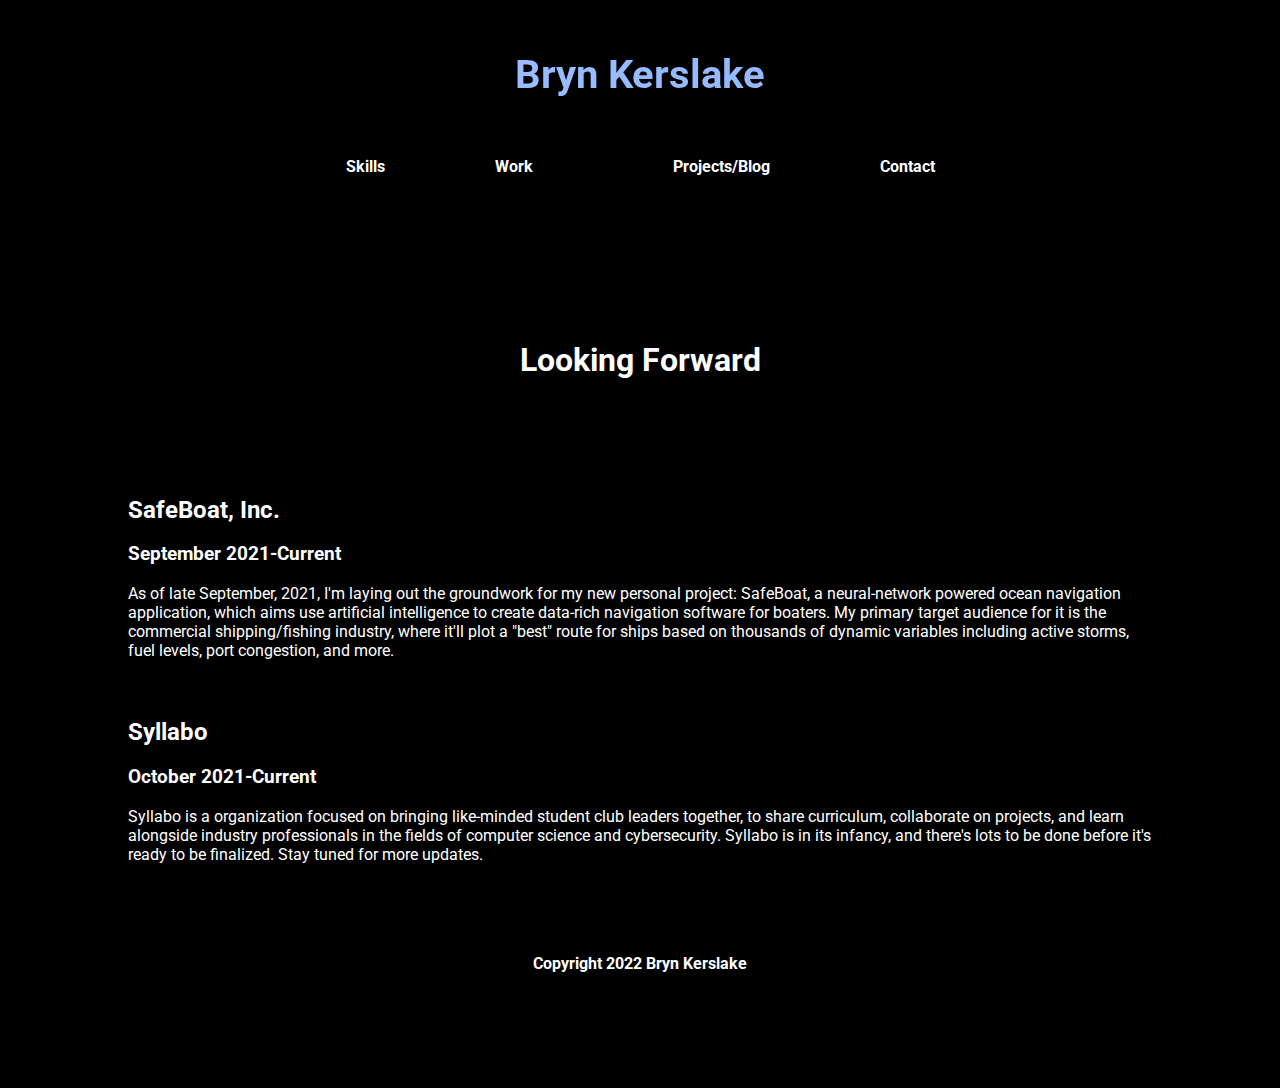
==== lookingforward.html @ ab3c1fa0 "complete rewrite" ====
<!DOCTYPE html>
<html lang="en">
<head>
    <meta charset="UTF-8">
    <meta name="viewport" content="width=device-width, initial-scale=1.0">
    <meta http-equiv="X-UA-Compatible" content="ie=edge">
    <title>Bryn Kerslake - Student</title>
    <link rel="stylesheet" href="https://cdnjs.cloudflare.com/ajax/libs/animate.css/3.7.0/animate.min.css">
    <link href="https://fonts.googleapis.com/css2?family=Roboto&display=swap" rel="stylesheet">
    <script src="https://code.jquery.com/jquery-3.3.1.min.js" integrity="sha256-FgpCb/KJQlLNfOu91ta32o/NMZxltwRo8QtmkMRdAu8=" crossorigin="anonymous"></script>
    <link rel="stylesheet" href="https://use.fontawesome.com/releases/v5.7.1/css/all.css" integrity="sha384-fnmOCqbTlWIlj8LyTjo7mOUStjsKC4pOpQbqyi7RrhN7udi9RwhKkMHpvLbHG9Sr" crossorigin="anonymous">
    <link rel="stylesheet" href="lookingforward.css">
    <style>
a:link {
  color: white;
  background-color: transparent;
  text-decoration: underline;
}

a:visited {
  color: white;
  background-color: transparent;
  text-decoration: underline;
}

a:hover {
  color: blue;
  background-color: transparent;
  text-decoration: none;
}

a:active {
  color: white;
  background-color: transparent;
  text-decoration: underline;
}
</style>
</head>
    <body>
    <div id="header" class="animated slideInDown" style="animation-delay:.2;">
    <div id="title">Bryn Kerslake</div><br>
    <div id="links">
        <a href="index.html#skills">Skills</a>
        <a href="index.html#work" style="margin:0px 60px;">Work</a>
        <a href="index.html#projects" style="margin:0px 60px;">Projects/Blog</a>
        <a href="index.html#contact">Contact</a>
    </div>
    </div>
        <div id="middle">
            <h1><p style="text-align:center">Looking Forward</p></h1>
        </div>
    <div id="portfolio">
        <div id="lookingforward">
                 <div class="project">
                 <h2>SafeBoat, Inc.</h2>
                    <h3>September 2021-Current</h3>
                 <div>As of late September, 2021, I'm laying out the groundwork for my new personal project: SafeBoat, a neural-network powered ocean navigation application, which aims use artificial intelligence to create data-rich navigation software for boaters. My primary target audience for it is the commercial shipping/fishing industry, where it'll plot a "best" route for ships based on thousands of dynamic variables including active storms, fuel levels, port congestion, and more. <br><br><br>
                 </div>
                </div> 
                 <div class="project">
                 <h2>Syllabo</h2>
                    <h3>October 2021-Current</h3>
                 <div>Syllabo is a organization focused on bringing like-minded student club leaders together, to share curriculum, collaborate on projects, and learn alongside industry professionals in the fields of computer science and cybersecurity. Syllabo is in its infancy, and there's lots to be done before it's ready to be finalized. Stay tuned for more updates.<br>
                 </div>
                </div>
        </div>
        <div id="footer">
        Copyright 2022 Bryn Kerslake
    </div>
    </div>
</body>
</html>
---- lookingforward.css ----
body,html {
    padding:0px;
    margin:0px;
    font-family: 'Roboto', sans-serif;
    font-weight:bold;
    color:#fff;
    background:rgb(0, 0, 0);
    scroll-behavior: smooth;
}
#loading {
    width: 100vw;
    height: 100vh;
    position: fixed;
    background: #000;
    z-index: 999;
    display: flex;
    justify-content: center;
    flex-direction: column;
    align-items: center;
}
#spinner {
    animation: rotate 0.56s infinite linear;
    width:60px;
    height:60px;
    border:6px solid #fff;
    border-bottom:6px solid #000;
    border-radius:50%;
    margin:0;
}
@keyframes rotate {
    0% {transform: rotate(0deg);}
    100% {transform: rotate(360deg);}
}
#header {
    width:80%;
    padding:4% 10%;
    text-align:center;
    position:absolute;
    transition:0.6s ease-in-out;
}
#header div {
    display:block;
}
#title {
    font-size:40px;
    background-image: linear-gradient(to left, #3679ff 0%, #a1c2ff 100%);
    -webkit-background-clip:text;
    background-clip:text;
    -webkit-text-fill-color: transparent;
    background-size:500% 500% !important;
    -webkit-animation: Gradient 20s ease infinite;
    -moz-animation: Gradient 20s ease infinite;
    -o-animation: Gradient 20s ease infinite;
    animation: Gradient 20s ease infinite;
    font-family: 'Roboto', sans-serif;
}
#links {
    margin:40px 0px;
    transition:0.6s ease-in-out;
    color:#fff;
}
#links a {
    margin:0px 30px;
    color:inherit;
    text-decoration:none;
    transition:0.4s ease-in-out;
    padding:5px 8px;
    border-bottom:2px solid transparent;
}
#links a:hover {
    border-bottom:2px solid #fff;
}
#middle {
    width:100%;
    height:20vh;
    background:linear-gradient(0deg,rgba(0,0,0,1),rgba(0,0,0,0)),url("https://images.unsplash.com/photo-1460355976672-71c3f0a4bdac?ixid=MnwxMjA3fDB8MHxwaG90by1wYWdlfHx8fGVufDB8fHx8&ixlib=rb-1.2.1&auto=format&fit=crop&w=2069&q=80") center center fixed;
    background-size:100% auto;
    background-repeat:no-repeat;
    color:white;
    display:flex;
    justify-content:center;
    flex-direction:column;
    transition:1s ease-in-out;
    padding-top:30vh;
}
#tagline {
    font-size:50px;
    width:60%;
}
#portfolio {
    width:80%;
    padding:2% 10%;
}

::placeholder {
    color:#fff;
}
.btn_one {
    color:white;
    padding:10px 40px;
    border-radius:50px;
    border:2px solid #fff;
    font-size:18px;
    font-family: 'Roboto', sans-serif;
    font-weight:bold;
    background:transparent;
    transition:0.4s ease-in-out;
    margin:30px 10px;
}
.btn_one:hover {
    background:white;
    cursor:pointer;
    color:#000;
}
.project div {
    font-weight:normal;
}
.btn_two {
    color:#000;
    padding:10px 40px;
    border-radius:50px;
    border:2px solid #fff;
    font-size:18px;
    font-family: 'Roboto', sans-serif;
    font-weight:bold;
    background:#fff;
    transition:0.4s ease-in-out;
    margin:30px 10px;
}
.btn_two:hover {
    background:transparent;
    cursor:pointer;
    color:#fff;
}
#details {
    margin:6vh 0px;
}
.btn_social {
    font-size:18px;
    color:#fff;
    margin:40px 20px;
    padding:15px 18px;
    border-radius:50%;
    background:#000;
    transition:0.4s ease-in-out;
}
.btn_social:hover {
    color:#000;
    background:#fff;
    cursor:pointer;
}
@media (max-width: 900px){
    #header {
        width:94%;
        padding:15% 3%;
    }
    #title {
        font-size:30px;
    }
    #links {
        margin:30px 0px;
    }
    #links a {
        margin:0px;
    }
    #middle {
        width:100%;
        border-radius:0px;
        height:80vh;
        background-size:cover;
    }
    #tagline {
        width:90%;
        font-size:30px;
    }
    .btn_one {
        font-size:14px;
        padding:8px 20px;
    }
    .btn_two {
        font-size:14px;
        padding:8px 20px;
    }
    #contact form input {
        width:92%;
    }
    #contact form textarea {
        width:92%;
    }
    .btn_social {
        font-size:14px;
        margin:10px;
        padding:10px 11px;
    }
}
#footer {
    width:100%;
    padding:10vh 0px;
    text-align:center;
    font-weight:bold;
}
#footer a {
    font-size:18px;
    background-image: linear-gradient(to left, #3679ff 0%, #a1c2ff 100%);
    -webkit-background-clip:text;
    background-clip:text;
    -webkit-text-fill-color: transparent;
    background-size:500% 500% !important;
    -webkit-animation: Gradient 20s ease infinite;
    -moz-animation: Gradient 20s ease infinite;
    -o-animation: Gradient 20s ease infinite;
    animation: Gradient 20s ease infinite;
    font-family: 'Roboto', sans-serif;
    text-decoration:none;
}
button:focus {
    outline:none;
}
::-webkit-scrollbar {
    width:5px;
    height:5px;
}
::-webkit-scrollbar-track {
    background: #f1f1f1; 
}
::-webkit-scrollbar-thumb {
    background: #000; 
}
::-webkit-scrollbar-thumb:hover {
    background: #555; 
}
@-webkit-keyframes Gradient {
0% {background-position: 0% 50%}
50% {background-position: 100% 50%}
100% {background-position: 0% 50%}
}
@-moz-keyframes Gradient {
0% {background-position: 0% 50%}
50% {background-position: 100% 50%}
100% {background-position: 0% 50%}
}
@keyframes Gradient {
0% {background-position: 0% 50%}
50% {background-position: 100% 50%}
100% {background-position: 0% 50%}
}
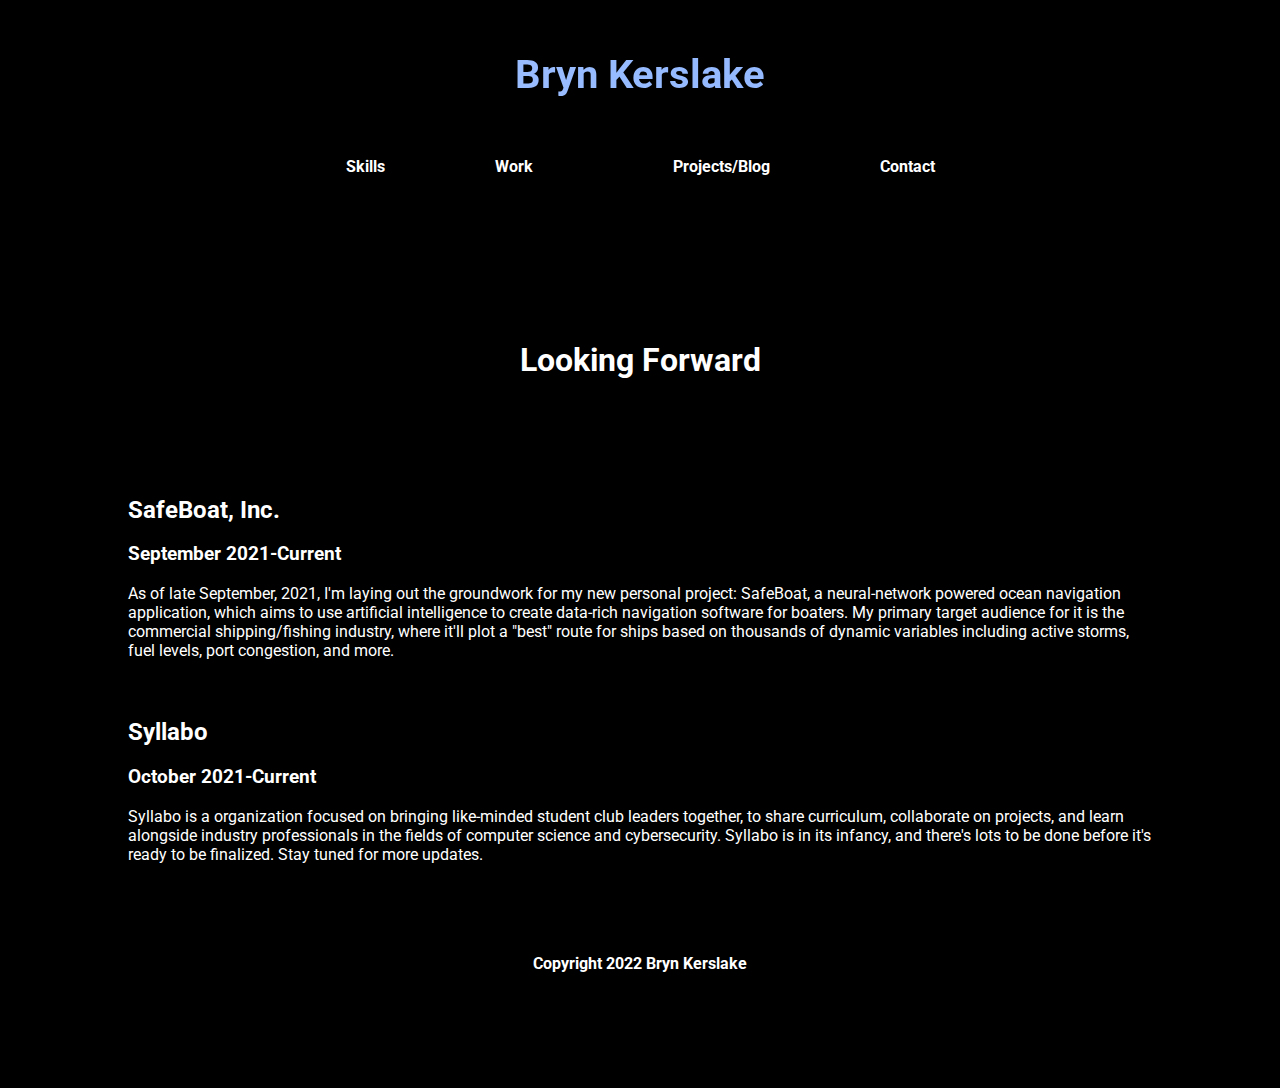
==== commit 3d83f257: "Update lookingforward.html" ====
--- a/lookingforward.html
+++ b/lookingforward.html
@@ -54,7 +54,7 @@
                  <div class="project">
                  <h2>SafeBoat, Inc.</h2>
                     <h3>September 2021-Current</h3>
-                 <div>As of late September, 2021, I'm laying out the groundwork for my new personal project: SafeBoat, a neural-network powered ocean navigation application, which aims use artificial intelligence to create data-rich navigation software for boaters. My primary target audience for it is the commercial shipping/fishing industry, where it'll plot a "best" route for ships based on thousands of dynamic variables including active storms, fuel levels, port congestion, and more. <br><br><br>
+                 <div>As of late September, 2021, I'm laying out the groundwork for my new personal project: SafeBoat, a neural-network powered ocean navigation application, which aims to use artificial intelligence to create data-rich navigation software for boaters. My primary target audience for it is the commercial shipping/fishing industry, where it'll plot a "best" route for ships based on thousands of dynamic variables including active storms, fuel levels, port congestion, and more. <br><br><br>
                  </div>
                 </div> 
                  <div class="project">
@@ -70,4 +70,4 @@
     </div>
 </body>
 </html>
-    +    
